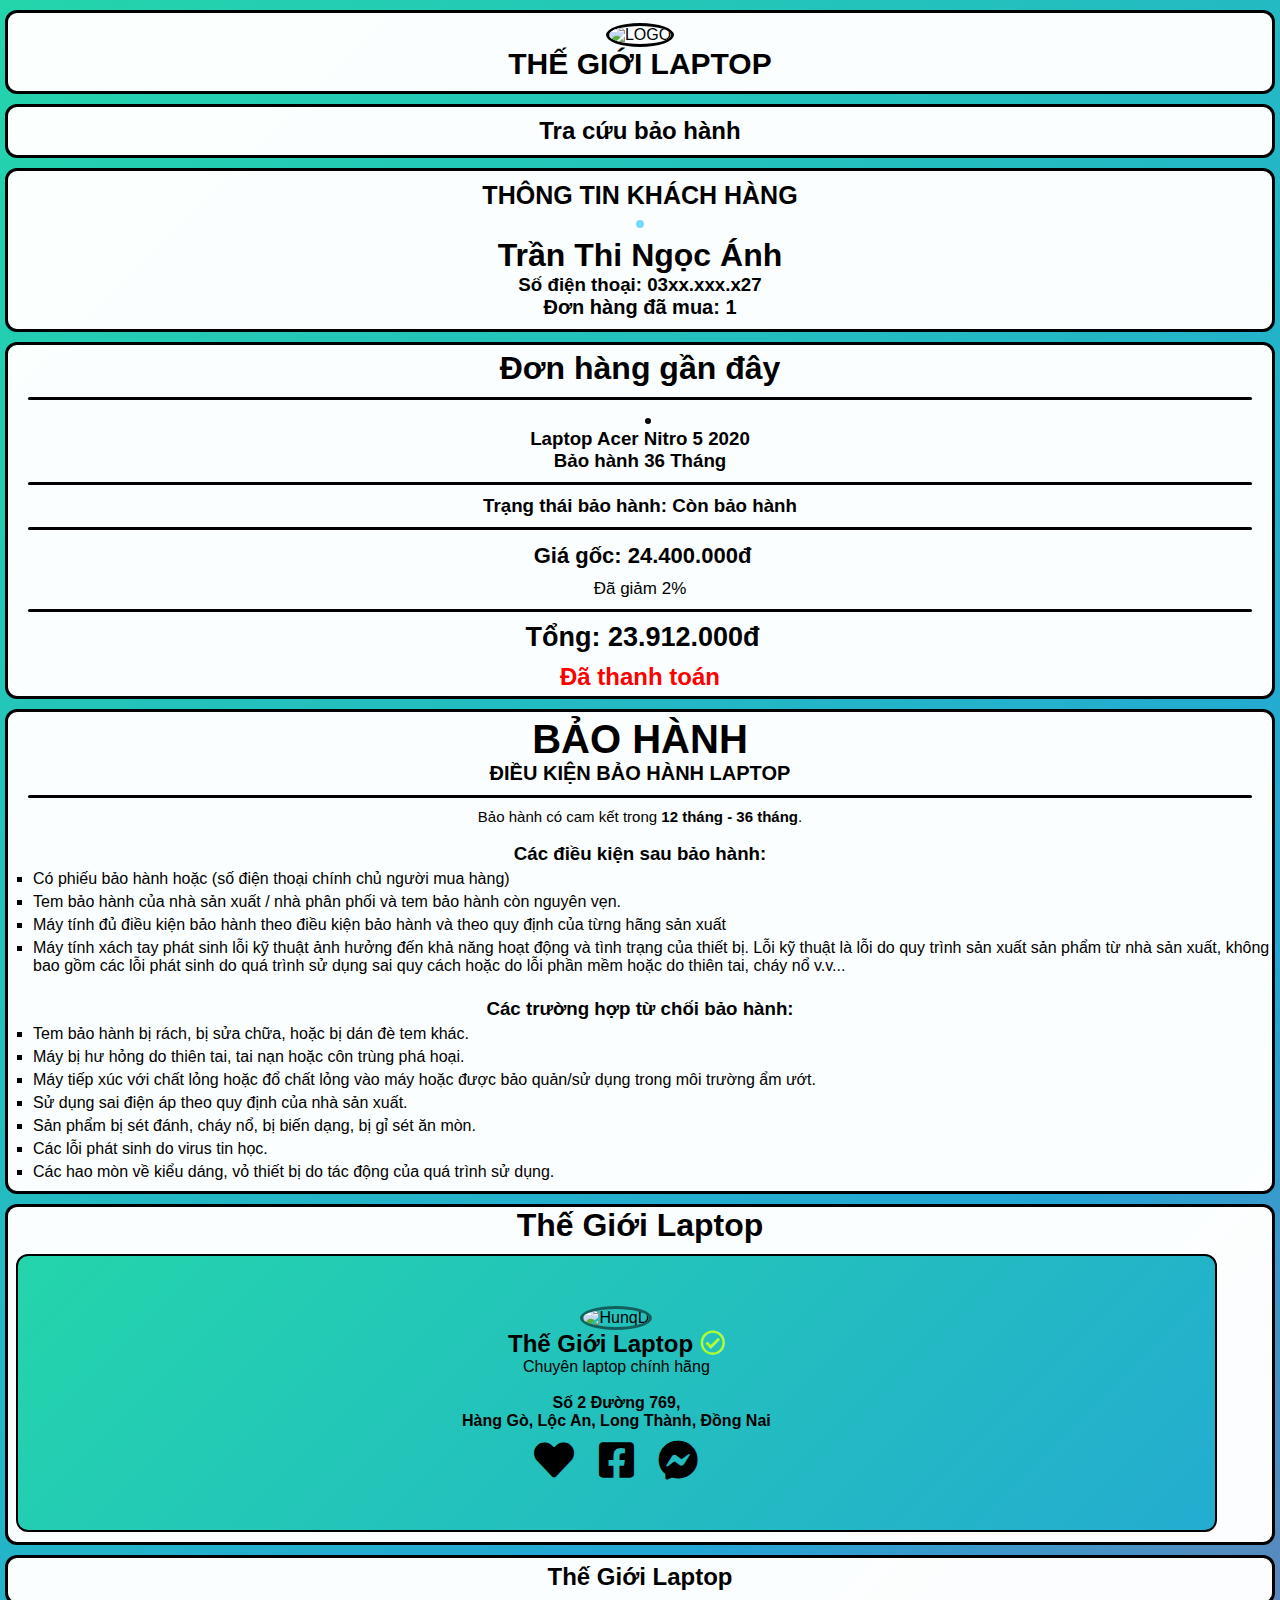
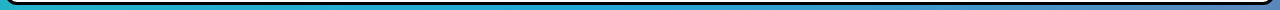
==== index.html @ bf276479 "Create index.html" ====
<!DOCTYPE html>
<html>
<!-- Shift + Alt + F  để sắp xếp lại code ( format code )-->

<head>
  <!-- Tiêu đề trang -->
  <title>Thế giới Laptop</title>

  <!-- Bộ giải mã và phân loại thiết bị -->
  <meta charset="UTF-8">
  <meta name="viewport" content="width=device-width, initial-scale=1, viewport-fit=cover">

  <!-- Biểu tượng cho web -->
  <link rel="icon" href="https://thumbs.dreamstime.com/b/laptop-icon-laptop-icon-white-background-133509399.jpg">

  <!-- Biểu tượng iPhone -->
  <link rel="apple-touch-icon" href="https://thumbs.dreamstime.com/b/laptop-icon-laptop-icon-white-background-133509399.jpg" sizes="150x150">

  <!-- FontAweSome fas fa icon -->
  <link rel="stylesheet" href="https://use.fontawesome.com/releases/v5.3.1/css/all.css">
</head>
<!-- Thân HTML -->

<style>
    :root {
    --background2: #ffffffee; 
    --background: #fffffffb; 
    --textcolor: black;
    --bordercolor: #000;
    --bordercoloravt: rgba(0, 0, 0, 0.507);
    --bordercoloravt2: rgba(0, 183, 255, 0.521);
    --NotificationTEXT: black;
    --Notification: white;
    --AnimationDarkMode:iconAnimation2 0.2s;
    --transform:rotate(0deg);
    --colorBG:linear-gradient(-45deg, #ee7752, #e73c7e, #23a6d5, #23d5ab);
  }
  .darkmode {
    --background: #242424; 
    --background2: #000; 
    --textcolor: white;
    --bordercolor: #fff;
    --bordercoloravt:rgba(172, 255, 47, 0.384);
    --bordercoloravt2: rgb(71, 224, 140);
    --Notification: transparent;
    --NotificationTEXT: white;
    --AnimationDarkMode:iconAnimation1 0.2s ;
    --transform:rotate(0deg);
    --colorBG:linear-gradient(70deg, #283E51, #0A2342 ,#000,#000,#000, #610a3f ,#1c2bb3, #0e3129);
  }
  
  
  * {
      margin: 0;
      padding: 0;
      box-sizing: border-box;
  }
  
  body {
    background-color: var(--background);
    color: var(--textcolor);
    font-family: -apple-system, BlinkMacSystemFont, 'Segoe UI', Roboto, Oxygen, Ubuntu, Cantarell, 'Open Sans', 'Helvetica Neue', sans-serif;
    background: var(--colorBG);
    background-size: 400%;
    animation: gradient 5s ease infinite;
  }
  
  .logo {
    align-items: center;
    text-align: center;
    background-color: var(--background);
    margin: 10px 5px ;
    padding: 10px 0;
    border-radius: 12px;
    border: 3px solid var(--bordercolor) ;
  }
  .logo img {
    height: 80px;
    width: 80px;
    border-radius: 50%;
    border: 3px solid var(--bordercolor);
  }
  .logo h1 {
    text-transform: uppercase;
    font-size: 30px;
  }
  
  .logo2 {
    display: none;
    background-color: var(--background2);
    border-radius: 12px;
    border: 3px solid var(--bordercolor) ;
    position: fixed;
    width: 100%;
    top: 0;
    animation: Logo 0.8s;
    text-align: center;
  }
  .logo2 h2 {
    padding: 10px 0;
  }

  
  
  .search {
    background-color: var(--background);
    align-items: center;
    text-align: center;
    margin: 10px 5px ;
    padding: 5px 0;
    border-radius: 12px;
    border: 3px solid var(--bordercolor) ;
  }
  .search #timkiem {
    color: var(--textcolor);
    background-color: var(--background);
    width: 80%;
    padding: 10px;
    font-size: 17px;
    border: 3px solid var(--bordercolor);
    border-radius: 10px;
  }
  #timkiem::placeholder {
    color: var(--textcolor);
  }
  .search button {
    width: 15%;
    padding: 10px;
    background: var(--background);
    color: var(--textcolor);
    font-size: 17px;
    cursor: pointer;
    border: 3px solid var(--bordercolor);
    border-radius: 10px;
  }
  
  .banner {
    background-color: var(--background);
    align-items: center;
    text-align: center;
    margin: 10px 5px ;
    padding: 5px 0;
    border-radius: 12px;
    border: 3px solid var(--bordercolor) ;
  }
  .banner img {
    height: 420px;
    width: 98%;
    border-radius: 15px;
    border: 2px solid var(--bordercolor) ;
    margin: 5px 0;
  }
  .banner h1 {
    text-transform: uppercase;
    font-size: 40px;
}
  .banner h2 {
      text-transform: uppercase;
      font-size: 20px;
  }
  ul {
      text-align: left;
      margin: 0px 0 0px 25px;
  }
  li {
      margin: 5px 0;
  }
  .banner p {
    font-size: 15px;
  }
  .store {
    background-color: var(--background);
    margin: 10px 5px;
    align-items: center;
    text-align: center;
    border-radius: 12px;
    border: 3px solid var(--bordercolor) ;
  }
  .store:after {
    content: "";
    display: table;
    clear: both;
  }
  .store h1 {
    margin: 10px;
  }
  .info {
    padding: 10px 0;
    background-color: var(--background);
    margin: 10px 5px;
    align-items: center;
    text-align: center;
    border-radius: 12px;
    border: 3px solid var(--bordercolor) ;
  }
  .info img {
    margin: 10px 0 5px 0;
    height: 100px;
    border-radius: 50%;
    border: 4px solid var(--bordercoloravt2);
  }
  .info p {
      font-size: 20px;
      font-weight: bold;
  }
  
  .column {
    float: left;
    margin: 0 2.5%;
    width: 45%;
    margin-bottom: 16px;
  }
  
  
  .card {
    box-shadow: 0 4px 8px 0 rgba(0, 0, 0, 0.2);
    align-items: center;
    text-align: center;
    border-radius: 10px;
    padding: 5px 0;
    border: 2px solid var(--bordercolor);
  }
  .card img {
    border-radius: 10px;
    width: 120px;
    height: 120px;
  }
  .vjp {
    font-size: 18px;
  }
  
  .noidung {
    text-align: center;
    padding-bottom: 15px;
  }
  
  .noidung::after, .row::after {
    content: "";
    clear: both;
    display: table;
  }
  
  .title {
    color: red;
  }
  
  .bnt1 {
    font-size: 15px;
    font-weight: bold;
    margin-top: 5px;
    border: none;
    border-radius: 5px;
    padding: 8px;
    color: var(--textcolor);
    background-color: var(--background);
    text-align: center;
    width: 80%;
    border: 2px solid var(--bordercolor);
    box-shadow: 0 5px var(--bordercolor);
  }
  
  .bnt1:active {
    background-color: var(--textcolor);
    color: var(--background);
    box-shadow: 0 2px var(--bordercolor);
    transform: translateY(5px);
  }
  
  .menu {
    position: fixed;
    bottom: 5px;
    right: 5px;
    height: 50px;
    width: 50px;
    background-color: var(--background);
    text-align: center;
    border-radius: 15px;
    border: 3px solid var(--bordercolor);
    animation: Menu 0.5s;
  }
  #icon {
    font-size: 25px;
    color: var(--textcolor);
    padding: 10px;
  }
  #iconMess{
    font-size: 25px;
    color: var(--textcolor);
    padding: 10px;
  }
  #iconleft {
    width: 15%;
    font-size: 25px;
    padding: 10px;
    float: left; 
    background-color: Notification;
    color: var(--textcolor);
    margin: 0;
    border-radius: 10px 0 0 10px;
  }
  #iconright {
    width: 15%;
    font-size: 25px;
    color: black;
    padding: 10px;
    float: right; 
    background-color: transparent;
    color: var(--textcolor);
    margin: 0;
    border-radius: 0 10px 10px 0;
  }
  
  .mess {
    position: fixed;
    bottom: 60px;
    right: 5px;
    height: 50px;
    width: 50px;
    background-color: var(--background);
    text-align: center;
    border-radius: 15px;
    border: 3px solid var(--bordercolor);
    animation: Mess 0.2s ;
  }
  .wallet {
    position: fixed;
    bottom: 115px;
    right: 60px;
    height: 50px;
    width: 50px;
    background-color: var(--background);
    text-align: center;
    border-radius: 15px;
    border: 3px solid var(--bordercolor);
    animation: Wallet 0.2s ;
  }
  .money {
    margin: 20px 0;
    text-align: right;
    font-size: 18px;
    font-weight: bold;
  }
  .menuON1 {
    position: fixed;
    bottom: 60px;
    right: 5px;
    height: 50px;
    width: 50px;
    background-color: var(--background);
    text-align: center;
    border-radius: 15px;
    border: 3px solid var(--bordercolor);
    animation-name: iconMENUa;
    animation-duration: 0.5s;
  }
  
  .menuON2 {
    position: fixed;
    bottom: 5px;
    right: 60px;
    height: 50px;
    width: 83%;
    background-color: var(--background);
    text-align: center;
    border-radius: 15px;
    border: 3px solid var(--bordercolor);
    animation-name: iconMENU2a;
    animation-duration: 0.5s;
  }
  .menuON3 {
    position: fixed;
    bottom: 60px;
    right: 60px;
    height: 50px;
    width: 50px;
    background-color: var(--background);
    text-align: center;
    border-radius: 15px;
    border: 3px solid var(--bordercolor);
    animation-name: iconDark;
    animation-duration: 0.5s;
  }
  .menuON4 {
    position: fixed;
    bottom: 5px;
    right: 60px;
    height: 50px;
    width: 50px;
    background-color: var(--background);
    text-align: center;
    border-radius: 15px;
    border: 3px solid var(--bordercolor);
  -webkit-animation: iconNoi 0.2;
    animation: iconNoi 0.2s;
  }
  
  marquee {
    font-size: 20px;
    padding: 5px 0;
    width: 70%;
    height: 44px;
    background-color: var(--Notification);
    color: var(--NotificationTEXT);
  }
  
  footer {
    background-color: var(--background);
    color: var(--textcolor);
    margin: 5px;
    text-align: center;
    align-items: center;
    height: 50px;
    border-radius: 12px;
    border: 3px solid var(--bordercolor) ;
    padding: 5px ;
  }
  hr {
    margin: 10px 20px;
    height: 3px;
    border: none;
    border-radius: 2px;
    background: var(--bordercolor);
      background-size: 400%;
      animation: gradient 5s ease infinite;
  }
  
  
  .blog {
    background-color: var(--background);
    align-items: center;
    text-align: center;
    margin: 10px 5px ;
    padding: 5px 0;
    border-radius: 12px;
    border: 3px solid var(--bordercolor) ;
  }
  .blog .left {
    margin: 5px 15px;
    text-align: left;
  }
  .blog p {
    margin:10px ;
  }
  .blog img {
    height: 100px;
    margin: 0px 0px 0 15px;
    border: 3px solid var(--bordercolor);
    border-radius: 3px;
  }
  .team {
    background-color: var(--background);
    align-items: center;
    text-align: center;
    margin: 10px 5px ;
    border-radius: 12px;
    border: 3px solid var(--bordercolor) ;
  }
  .profile {
    width: 95%;
    margin: 10px 8px;
    padding: 50px 0px;
    background: var(--colorBG);
      background-size: 400%;
      animation: gradient 10s ease infinite;
    border-radius: 12px;
    border: 2px solid var(--bordercolor);
  }
  .profile img {
    border-radius: 50%;
    border: 3px solid var(--bordercoloravt);
    width: 100px;
    height: 100px;
    border-radius: 50%;
  }
  .profile i {
    font-size: 25px;
    color: var(--textcolor);
  }
  #iconsocial {
    margin: 10px 10px 0 10px;
    font-size: 40px;
  }
  #iconsocial2 {
    margin: 10px 10px 0 10px;
    font-size: 40px;
  }
  .like {
    background-color: transparent;
    border: none;
  }
  
  
  .verified {
    position: relative;
    display: inline-block;
  
  }
  .verified i {
    color: greenyellow;
    text-transform: uppercase;
  }
  
  .verified .verifiedicon {
    left: 30px;
    visibility: hidden;
    width: 150px;
    background-color: rgba(0, 0, 0, 0.849);
    color: #fff;
    text-align: center;
    border-radius: 6px;
    padding: 5px 0 ;
    font-size: 15px;
  
    /* Position the tooltip */
    position: absolute;
    z-index: 1;
    border: 2px solid var(--bordercolor);
  }
  
  .verified:hover .verifiedicon {
    visibility: visible;
  }
  
  @keyframes iconAnimation1 {
    0% {transform: rotate(0deg);}
    100% {transform: rotate(360deg);}
  }
  
  @keyframes iconAnimation2 {
    0% {transform: rotate(180deg);}
    100% {transform: rotate(360deg);}
  }
  
  @media screen and (max-width: 650px) {
    .banner img {
      height: 140px;
      width: 340px;}
  
    .verified .verifiedicon {
        top: -30px;
        left: 30px;
      height: 35px;
    width: 110px;}
  }
  
  
  #iconDarkMode {
    font-size: 25px;
    color: var(--textcolor);
    padding: 10px;
    animation: var(--AnimationDarkMode);
    transform:var(--transform);
  }
  
  
  
  .dichvu {
    padding: 10px 0;
    background-color: var(--background);
    margin: 10px 5px;
    align-items: center;
    text-align: center;
    border-radius: 12px;
    border: 3px solid var(--bordercolor) ;
  }
  .dichvu h2 {
    margin: 10px 0;
  }
  .dichvu button {
    background-color: var(--background); 
    border: none;
    color: var(--textcolor);
    padding: 10px 5px;
    margin: 0 2px;
    text-align: center;
    font-size: 18px;
    font-weight: bold;
    border-radius: 5px;
    border: 2px solid var(--bordercolor);
  }
  
  /* @keyframes rainbow { 
    0%{background-position:left}
    50%{background-position:right}
    100%{background-position:left}
  } */
  
  .modal {
    display: none; /* Hidden by default */
    position: fixed; /* Stay in place */
    z-index: 1; /* Sit on top */
    padding-top: 100px; /* Location of the box */
    left: 0;
    top: 0;
    width: 100%; /* Full width */
    height: 100%; /* Full height */
    overflow: auto; /* Enable scroll if needed */
    background-color: rgb(0,0,0); /* Fallback color */
    background-color: rgba(0,0,0,0.4); /* Black w/ opacity */
  }
  
  /* Modal Content */
  .modal-content {
    background-color: var(--background);
    margin: auto;
    padding: 20px;
    border: 3px solid var(--bordercolor);
    width: 80%;
    border-radius: 10px;
  }
  
  /* The Close Button */
  .close {
    color: var(--bordercolor);
    float: right;
    font-size: 28px;
    font-weight: bold;
  }
  
  .close:hover,
  .close:focus {
    color: #000;
    text-decoration: none;
    cursor: pointer;
  }

  @keyframes gradient {
	0% {
		background-position: 0% 50%;
	}
	50% {
		background-position: 100% 50%;
	}
	100% {
		background-position: 0% 50%;
	}
}
</style>

<body>
  <div class="logo">
    <img src="https://thumbs.dreamstime.com/b/laptop-icon-laptop-icon-white-background-133509399.jpg" alt="LOGO">
    <h1>Thế giới laptop</h1>
  </div>

  <div class="logo">
    <h2>Tra cứu bảo hành</h2>
  </div>

  <div class="info">
    <h1 style="text-transform: uppercase; font-size:25px;">Thông tin khách hàng</h1>
    <img src="https://png.pngtree.com/png-vector/20190225/ourlarge/pngtree-vector-avatar-icon-png-image_702436.jpg" alt="" srcset="">
      <h1>Trần Thi Ngọc Ánh</h1>
      <h3>Số điện thoại: 03xx.xxx.x27</h3>
      <p>Đơn hàng đã mua: 1</p>
  </div>
    
  <div class="blog">
    <h1>Đơn hàng gần đây</h1>
    <hr>
    <img id="myBtn" src="https://static.chotot.com/storage/chotot-kinhnghiem/c2c/2020/12/Acer-Nitro-5-1.jpg" alt="" srcset="">
    <h3>Laptop Acer Nitro 5 2020 <br> Bảo hành 36 Tháng</h3>
    <div id="myModal" class="modal">

        <!-- Modal content -->
        <div class="modal-content">
          <span class="close">&times;</span>
          <img src="https://static.chotot.com/storage/chotot-kinhnghiem/c2c/2020/12/Acer-Nitro-5-1.jpg" alt="" srcset="">
            <hr>
            <h3>Acer Nitro 5 2020 core i7 10750H/ 16GB FHD 114 hz</h3>
            <br>
            <p>
                CPU: i7 10750H 2.30 GHz
                <br>
                <br>
                RAM: 16GB 3200 MHz
                <br>
                <br>
                Ổ CỨNG: 512GB SSD
                <br>
                <br>
                MÀN HÌNH: 15.6"Full HD (1920 x 1080) 144Hz
                <br>
                <br>
                HỆ ĐIỀU HÀNH: Windows 10
                <br>
                <br>
                THỜI ĐIỂM RA MẮT: 2020
            </p>
            <h3>Trạng thái: Còn bảo hành</h3>
        </div>
      
    </div>
    <hr>
    <h3>Trạng thái bảo hành: Còn bảo hành </h3>
    <hr>
    <p style="font-size: 25px; margin: 5px 0 5px 5px;"><b style="font-size: 22px;">Giá gốc: 24.400.000đ</b></p>
    <p style="font-size: 17px;">Đã giảm 2% </p>
    <hr>
    <p style="font-size: 15px; margin: 5px 0 10px 5px;"><b style="font-size: 27px;">Tổng: 23.912.000đ</b></p>
    <h2 style="color: red;">Đã thanh toán</h2>
  </div>

  <div class="banner">
   <h1>Bảo hành</h1>
   <h2>Điều kiện bảo hành Laptop</h2>
   <hr>
   <p>Bảo hành có cam kết trong <b>12 tháng - 36 tháng</b>.</p>
   <br>
   <h3>Các điều kiện sau bảo hành:</h3>
<ul style="list-style-type: square;">
    <li>Có phiếu bảo hành hoặc (số điện thoại chính chủ người mua hàng)</li>
    <li> Tem bảo hành của nhà sản xuất / nhà phân phối và tem bảo hành còn nguyên vẹn.</li>
    <li>Máy tính đủ điều kiện bảo hành theo điều kiện bảo hành và theo quy định của từng hãng sản xuất</li>
    <li>Máy tính xách tay phát sinh lỗi kỹ thuật ảnh hưởng đến khả năng hoạt động và tình trạng của thiết bị. Lỗi kỹ thuật là lỗi do quy trình sản xuất sản phẩm từ nhà sản xuất, không bao gồm các lỗi phát sinh do quá trình sử dụng sai quy cách hoặc do lỗi phần mềm hoặc do thiên tai, cháy nổ v.v...</li>
</ul>
<br>
<h3>Các trường hợp từ chối bảo hành:</h3>
<ul style="list-style-type: square;">
    <li>Tem bảo hành bị rách, bị sửa chữa, hoặc bị dán đè tem khác.</li>
    <li>Máy bị hư hỏng do thiên tai, tai nạn hoặc côn trùng phá hoại.</li>
    <li>Máy tiếp xúc với chất lỏng hoặc đổ chất lỏng vào máy hoặc được bảo quản/sử dụng trong môi trường ẩm ướt.</li>
    <li>Sử dụng sai điện áp theo quy định của nhà sản xuất.</li>
    <li>Sản phẩm bị sét đánh, cháy nổ, bị biến dạng, bị gỉ sét ăn mòn.</li>
    <li>Các lỗi phát sinh do virus tin học.</li>
    <li>Các hao mòn về kiểu dáng, vỏ thiết bị  do tác động của quá trình sử dụng.</li>
</ul>
    
  </div>

  <div class="logo2" id="logo">
    <h2>THẾ GIỚI LAPTOP</h2>
  </div>
  

  <div class="team">
    <h1>Thế Giới Laptop</h1>
    <div class="profile">
      <img src="https://thumbs.dreamstime.com/b/laptop-icon-laptop-icon-white-background-133509399.jpg" alt="HunqD">
      <h2>Thế Giới Laptop
        <div class="verified"><i class="far fa-check-circle"></i>
     
        </div>
      </h2>
      <p>Chuyên laptop chính hãng</p>
      <br>
      <p style="font-weight: bold;">Số 2 Đường 769,<br> Hàng Gò, Lộc An, Long Thành, Đồng Nai</p>
      <button class="like" onclick="like(this)"><i id="iconsocial2" class="fas fa-heart"></i></button>
      <a href="http://facebook.com/"><i id="iconsocial" class="fab fa-facebook-square"></i></a>
      <a href="http://m.me/"><i id="iconsocial" class="fab fa-facebook-messenger"></i></a>
      
    </div>
  </div>

  <div class="abc" id="abc" style="display: none;">
    <div class="mess" id="mess">
      <i id="iconMess" class="fab fa-facebook-messenger"></i>
    </div>
    <div class="menu" id="menu">
      <i id="icon" class="fas fa-plus" onclick="onMENU(this)" style="transform: rotate(0);"></i>
    </div>
    <div id="MenuON" style="display: none;">
      <div class="menuON3">
        <a id="dark-mode-toggle"><i id="iconDarkMode" class="fas fa-sun"></i></a>
      </div>
      <div class="menuON1">
        <a href="#"><i id="icon" class="fas fa-chevron-up"></i></a>
      </div>
      <div class="menuON4" id="Menu4">
        <i id="icon" class="fas fa-bell" onclick="MenuON()"></i>
      </div>
      <div class="menuON2" id="Menu2" style="display: none;">
        <i id="iconleft" class="fas fa-bell"></i>
        <i id="iconright" class="fas fa-chevron-right" onclick="MenuON()"></i>
        <marquee behavior="" direction="">Chưa có ưu đãi nào</marquee>
      </div>
    </div>
  </div>
</body>
<footer>
  <h2>Thế Giới Laptop</h2>
</footer>
<script>
    window.onscroll = function() {scrollFunction()};

function scrollFunction() {
  if (document.body.scrollTop > 200 || document.documentElement.scrollTop > 200) {
    document.getElementById("abc").style.display = "block";
    document.getElementById("logo").style.display = "block";
  } else {
    document.getElementById("abc").style.display = "none";
    document.getElementById("logo").style.display = "none";
  }
}
function Menu() {
    var x = document.getElementById("MenuON");
    if (x.style.display === "none") {
      x.style.display = "block";
    } else {
      x.style.display = "none";
    }
  }

  function iconMenu(x) {
    var x = document.getElementById("icon");
    if (x.style.transform === "rotate(0deg)") {
      x.style.transform = "rotate(45deg)";
    } else {
      x.style.transform = "rotate(0deg)";
    }
  }

  function iconMess(x) {
    var x = document.getElementById("mess");
    if (x.style.bottom === "115px") {
      x.style.bottom = "60px";
    } else {
      x.style.bottom = "115px";
    }
  }
function onMENU(x) {
    iconMess(x)
    Menu();
    iconMenu(x);
}

function Menu2() {
  var x = document.getElementById("Menu2");
  if (x.style.display === "none") {
    x.style.display = "block";
  } else {
    x.style.display = "none";
  }
}
function Menu3() {
  var x = document.getElementById("Menu4");
  if (x.style.display === "none") {
    x.style.display = "block";
  } else {
    x.style.display = "none";
  }
}

function MenuON() {
  Menu2();
  Menu3();
}


// Dark Mode 
// check for saved 'darkMode' in localStorage
let darkMode = localStorage.getItem('darkMode'); 

const darkModeToggle = document.querySelector('#dark-mode-toggle');

const enableDarkMode = () => {
  // 1. Add the class to the body
  document.body.classList.add('darkmode');
  // 2. Update darkMode in localStorage
  localStorage.setItem('darkMode', 'enabled');
  document.getElementById("iconDarkMode").className = "fas fa-sun";
}

const disableDarkMode = () => {
  // 1. Remove the class from the body
  document.body.classList.remove('darkmode');
  // 2. Update darkMode in localStorage 
  localStorage.setItem('darkMode', null);
  document.getElementById("iconDarkMode").className = "fas fa-moon";
}
 
// If the user already visited and enabled darkMode
// start things off with it on
if (darkMode === 'enabled') {
  enableDarkMode();
}

// When someone clicks the button
darkModeToggle.addEventListener('click', () => {
  // get their darkMode setting
  darkMode = localStorage.getItem('darkMode'); 
  
  // if it not current enabled, enable it
  if (darkMode !== 'enabled') {
    enableDarkMode();
  // if it has been enabled, turn it off  
  } else {  
    disableDarkMode(); 
  }
});


var state = true;

function like(element){
    if(state){
        var  currentElement = element.querySelector('.fa-heart');
        currentElement.style.color = "red";
        localStorage.setItem("storedColor", "red");

    }else{
        var  currentElement = element.querySelector('.fa-heart');
        currentElement.style.color = "white";
        localStorage.setItem("storedColor", "white");
    }
    state = !state;
}

function ShowMoney() {
  var x = document.getElementById("money");
  if (x.style.display === "none") {
    x.style.display = "block";
    document.getElementById("iconSC").className = "far fa-money-bill-alt";
  } else {
    x.style.display = "none";
    document.getElementById("iconSC").className = "fas fa-shopping-bag";
  }

}


</script>
<script>
    // Get the modal
var modal = document.getElementById("myModal");

// Get the button that opens the modal
var btn = document.getElementById("myBtn");

// Get the <span> element that closes the modal
var span = document.getElementsByClassName("close")[0];

// When the user clicks the button, open the modal 
btn.onclick = function() {
  modal.style.display = "block";
}

// When the user clicks on <span> (x), close the modal
span.onclick = function() {
  modal.style.display = "none";
}

// When the user clicks anywhere outside of the modal, close it
window.onclick = function(event) {
  if (event.target == modal) {
    modal.style.display = "none";
  }
}
</script>

</html>
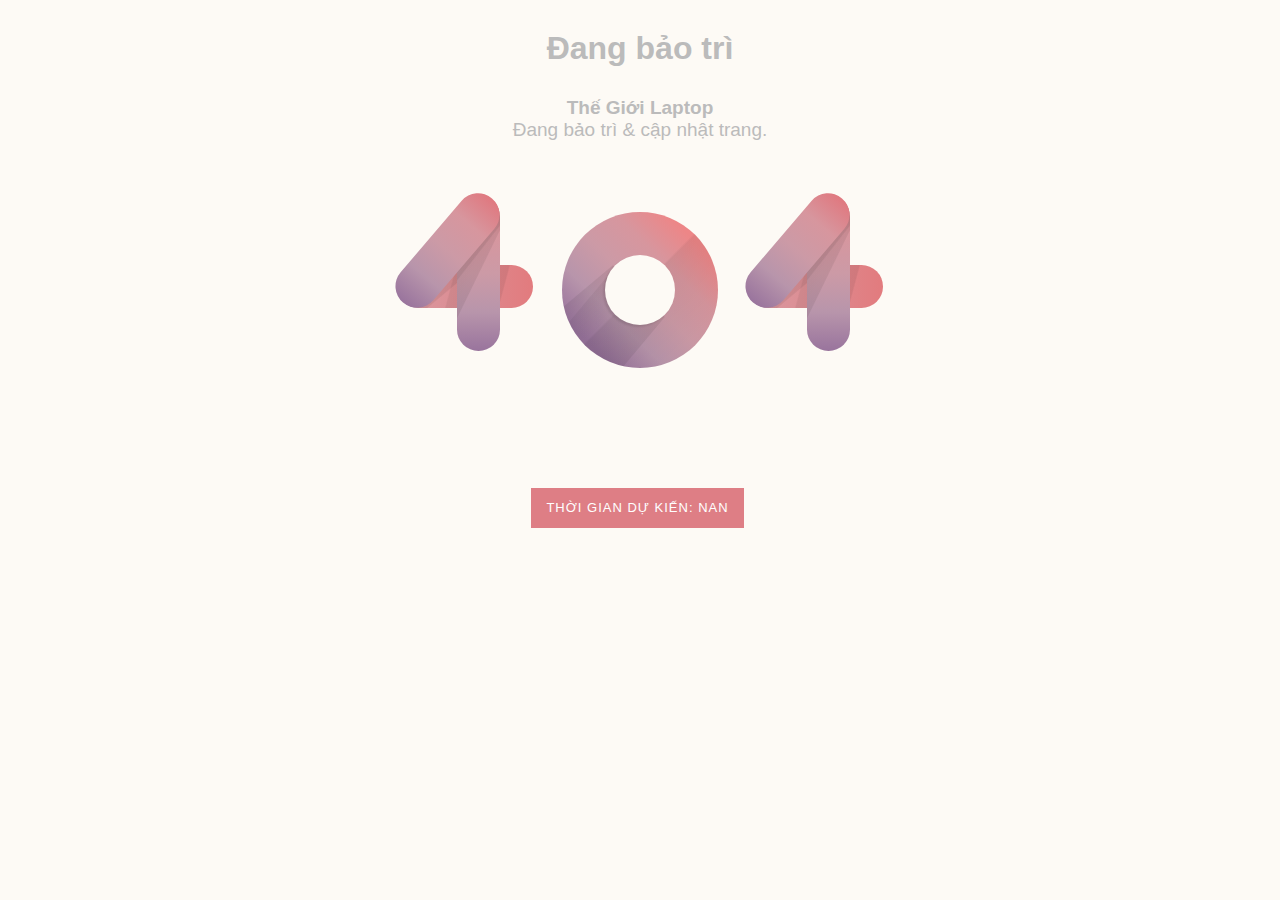
==== commit 893a2d89: "Create index.html" ====
--- a/index.html
+++ b/index.html
@@ -4,7 +4,7 @@
 
 <head>
   <!-- Tiêu đề trang -->
-  <title>Thế giới Laptop</title>
+  <title>Thế Giới Laptop</title>
 
   <!-- Bộ giải mã và phân loại thiết bị -->
   <meta charset="UTF-8">
@@ -19,933 +19,164 @@
   <!-- FontAweSome fas fa icon -->
   <link rel="stylesheet" href="https://use.fontawesome.com/releases/v5.3.1/css/all.css">
 </head>
-<!-- Thân HTML -->
-
 <style>
-    :root {
-    --background2: #ffffffee; 
-    --background: #fffffffb; 
-    --textcolor: black;
-    --bordercolor: #000;
-    --bordercoloravt: rgba(0, 0, 0, 0.507);
-    --bordercoloravt2: rgba(0, 183, 255, 0.521);
-    --NotificationTEXT: black;
-    --Notification: white;
-    --AnimationDarkMode:iconAnimation2 0.2s;
-    --transform:rotate(0deg);
-    --colorBG:linear-gradient(-45deg, #ee7752, #e73c7e, #23a6d5, #23d5ab);
-  }
-  .darkmode {
-    --background: #242424; 
-    --background2: #000; 
-    --textcolor: white;
-    --bordercolor: #fff;
-    --bordercoloravt:rgba(172, 255, 47, 0.384);
-    --bordercoloravt2: rgb(71, 224, 140);
-    --Notification: transparent;
-    --NotificationTEXT: white;
-    --AnimationDarkMode:iconAnimation1 0.2s ;
-    --transform:rotate(0deg);
-    --colorBG:linear-gradient(70deg, #283E51, #0A2342 ,#000,#000,#000, #610a3f ,#1c2bb3, #0e3129);
-  }
-  
-  
-  * {
-      margin: 0;
-      padding: 0;
-      box-sizing: border-box;
-  }
-  
-  body {
-    background-color: var(--background);
-    color: var(--textcolor);
-    font-family: -apple-system, BlinkMacSystemFont, 'Segoe UI', Roboto, Oxygen, Ubuntu, Cantarell, 'Open Sans', 'Helvetica Neue', sans-serif;
-    background: var(--colorBG);
-    background-size: 400%;
-    animation: gradient 5s ease infinite;
-  }
-  
-  .logo {
-    align-items: center;
-    text-align: center;
-    background-color: var(--background);
-    margin: 10px 5px ;
-    padding: 10px 0;
-    border-radius: 12px;
-    border: 3px solid var(--bordercolor) ;
-  }
-  .logo img {
-    height: 80px;
-    width: 80px;
-    border-radius: 50%;
-    border: 3px solid var(--bordercolor);
-  }
-  .logo h1 {
-    text-transform: uppercase;
-    font-size: 30px;
-  }
-  
-  .logo2 {
-    display: none;
-    background-color: var(--background2);
-    border-radius: 12px;
-    border: 3px solid var(--bordercolor) ;
-    position: fixed;
-    width: 100%;
-    top: 0;
-    animation: Logo 0.8s;
-    text-align: center;
-  }
-  .logo2 h2 {
-    padding: 10px 0;
-  }
-
-  
-  
-  .search {
-    background-color: var(--background);
-    align-items: center;
-    text-align: center;
-    margin: 10px 5px ;
-    padding: 5px 0;
-    border-radius: 12px;
-    border: 3px solid var(--bordercolor) ;
-  }
-  .search #timkiem {
-    color: var(--textcolor);
-    background-color: var(--background);
-    width: 80%;
-    padding: 10px;
-    font-size: 17px;
-    border: 3px solid var(--bordercolor);
-    border-radius: 10px;
-  }
-  #timkiem::placeholder {
-    color: var(--textcolor);
-  }
-  .search button {
-    width: 15%;
-    padding: 10px;
-    background: var(--background);
-    color: var(--textcolor);
-    font-size: 17px;
-    cursor: pointer;
-    border: 3px solid var(--bordercolor);
-    border-radius: 10px;
-  }
-  
-  .banner {
-    background-color: var(--background);
-    align-items: center;
-    text-align: center;
-    margin: 10px 5px ;
-    padding: 5px 0;
-    border-radius: 12px;
-    border: 3px solid var(--bordercolor) ;
-  }
-  .banner img {
-    height: 420px;
-    width: 98%;
-    border-radius: 15px;
-    border: 2px solid var(--bordercolor) ;
-    margin: 5px 0;
-  }
-  .banner h1 {
-    text-transform: uppercase;
-    font-size: 40px;
+.error-container {
+  text-align: center;
+  font-size: 106px;
+  font-family: 'Catamaran', sans-serif;
+  font-weight: 800;
+  margin: 70px 15px;
 }
-  .banner h2 {
-      text-transform: uppercase;
-      font-size: 20px;
-  }
-  ul {
-      text-align: left;
-      margin: 0px 0 0px 25px;
-  }
-  li {
-      margin: 5px 0;
-  }
-  .banner p {
-    font-size: 15px;
-  }
-  .store {
-    background-color: var(--background);
-    margin: 10px 5px;
-    align-items: center;
-    text-align: center;
-    border-radius: 12px;
-    border: 3px solid var(--bordercolor) ;
-  }
-  .store:after {
-    content: "";
-    display: table;
-    clear: both;
-  }
-  .store h1 {
-    margin: 10px;
-  }
-  .info {
-    padding: 10px 0;
-    background-color: var(--background);
-    margin: 10px 5px;
-    align-items: center;
-    text-align: center;
-    border-radius: 12px;
-    border: 3px solid var(--bordercolor) ;
-  }
-  .info img {
-    margin: 10px 0 5px 0;
-    height: 100px;
-    border-radius: 50%;
-    border: 4px solid var(--bordercoloravt2);
-  }
-  .info p {
-      font-size: 20px;
-      font-weight: bold;
-  }
-  
-  .column {
-    float: left;
-    margin: 0 2.5%;
-    width: 45%;
-    margin-bottom: 16px;
-  }
-  
-  
-  .card {
-    box-shadow: 0 4px 8px 0 rgba(0, 0, 0, 0.2);
-    align-items: center;
-    text-align: center;
-    border-radius: 10px;
-    padding: 5px 0;
-    border: 2px solid var(--bordercolor);
-  }
-  .card img {
-    border-radius: 10px;
-    width: 120px;
-    height: 120px;
-  }
-  .vjp {
-    font-size: 18px;
-  }
-  
-  .noidung {
-    text-align: center;
-    padding-bottom: 15px;
-  }
-  
-  .noidung::after, .row::after {
-    content: "";
-    clear: both;
-    display: table;
-  }
-  
-  .title {
-    color: red;
-  }
-  
-  .bnt1 {
-    font-size: 15px;
-    font-weight: bold;
-    margin-top: 5px;
-    border: none;
-    border-radius: 5px;
-    padding: 8px;
-    color: var(--textcolor);
-    background-color: var(--background);
-    text-align: center;
-    width: 80%;
-    border: 2px solid var(--bordercolor);
-    box-shadow: 0 5px var(--bordercolor);
-  }
-  
-  .bnt1:active {
-    background-color: var(--textcolor);
-    color: var(--background);
-    box-shadow: 0 2px var(--bordercolor);
-    transform: translateY(5px);
-  }
-  
-  .menu {
-    position: fixed;
-    bottom: 5px;
-    right: 5px;
-    height: 50px;
-    width: 50px;
-    background-color: var(--background);
-    text-align: center;
-    border-radius: 15px;
-    border: 3px solid var(--bordercolor);
-    animation: Menu 0.5s;
-  }
-  #icon {
-    font-size: 25px;
-    color: var(--textcolor);
-    padding: 10px;
-  }
-  #iconMess{
-    font-size: 25px;
-    color: var(--textcolor);
-    padding: 10px;
-  }
-  #iconleft {
-    width: 15%;
-    font-size: 25px;
-    padding: 10px;
-    float: left; 
-    background-color: Notification;
-    color: var(--textcolor);
-    margin: 0;
-    border-radius: 10px 0 0 10px;
-  }
-  #iconright {
-    width: 15%;
-    font-size: 25px;
-    color: black;
-    padding: 10px;
-    float: right; 
-    background-color: transparent;
-    color: var(--textcolor);
-    margin: 0;
-    border-radius: 0 10px 10px 0;
-  }
-  
-  .mess {
-    position: fixed;
-    bottom: 60px;
-    right: 5px;
-    height: 50px;
-    width: 50px;
-    background-color: var(--background);
-    text-align: center;
-    border-radius: 15px;
-    border: 3px solid var(--bordercolor);
-    animation: Mess 0.2s ;
-  }
-  .wallet {
-    position: fixed;
-    bottom: 115px;
-    right: 60px;
-    height: 50px;
-    width: 50px;
-    background-color: var(--background);
-    text-align: center;
-    border-radius: 15px;
-    border: 3px solid var(--bordercolor);
-    animation: Wallet 0.2s ;
-  }
-  .money {
-    margin: 20px 0;
-    text-align: right;
-    font-size: 18px;
-    font-weight: bold;
-  }
-  .menuON1 {
-    position: fixed;
-    bottom: 60px;
-    right: 5px;
-    height: 50px;
-    width: 50px;
-    background-color: var(--background);
-    text-align: center;
-    border-radius: 15px;
-    border: 3px solid var(--bordercolor);
-    animation-name: iconMENUa;
-    animation-duration: 0.5s;
-  }
-  
-  .menuON2 {
-    position: fixed;
-    bottom: 5px;
-    right: 60px;
-    height: 50px;
-    width: 83%;
-    background-color: var(--background);
-    text-align: center;
-    border-radius: 15px;
-    border: 3px solid var(--bordercolor);
-    animation-name: iconMENU2a;
-    animation-duration: 0.5s;
-  }
-  .menuON3 {
-    position: fixed;
-    bottom: 60px;
-    right: 60px;
-    height: 50px;
-    width: 50px;
-    background-color: var(--background);
-    text-align: center;
-    border-radius: 15px;
-    border: 3px solid var(--bordercolor);
-    animation-name: iconDark;
-    animation-duration: 0.5s;
-  }
-  .menuON4 {
-    position: fixed;
-    bottom: 5px;
-    right: 60px;
-    height: 50px;
-    width: 50px;
-    background-color: var(--background);
-    text-align: center;
-    border-radius: 15px;
-    border: 3px solid var(--bordercolor);
-  -webkit-animation: iconNoi 0.2;
-    animation: iconNoi 0.2s;
-  }
-  
-  marquee {
-    font-size: 20px;
-    padding: 5px 0;
-    width: 70%;
-    height: 44px;
-    background-color: var(--Notification);
-    color: var(--NotificationTEXT);
-  }
-  
-  footer {
-    background-color: var(--background);
-    color: var(--textcolor);
-    margin: 5px;
-    text-align: center;
-    align-items: center;
-    height: 50px;
-    border-radius: 12px;
-    border: 3px solid var(--bordercolor) ;
-    padding: 5px ;
-  }
-  hr {
-    margin: 10px 20px;
-    height: 3px;
-    border: none;
-    border-radius: 2px;
-    background: var(--bordercolor);
-      background-size: 400%;
-      animation: gradient 5s ease infinite;
-  }
-  
-  
-  .blog {
-    background-color: var(--background);
-    align-items: center;
-    text-align: center;
-    margin: 10px 5px ;
-    padding: 5px 0;
-    border-radius: 12px;
-    border: 3px solid var(--bordercolor) ;
-  }
-  .blog .left {
-    margin: 5px 15px;
-    text-align: left;
-  }
-  .blog p {
-    margin:10px ;
-  }
-  .blog img {
-    height: 100px;
-    margin: 0px 0px 0 15px;
-    border: 3px solid var(--bordercolor);
-    border-radius: 3px;
-  }
-  .team {
-    background-color: var(--background);
-    align-items: center;
-    text-align: center;
-    margin: 10px 5px ;
-    border-radius: 12px;
-    border: 3px solid var(--bordercolor) ;
-  }
-  .profile {
-    width: 95%;
-    margin: 10px 8px;
-    padding: 50px 0px;
-    background: var(--colorBG);
-      background-size: 400%;
-      animation: gradient 10s ease infinite;
-    border-radius: 12px;
-    border: 2px solid var(--bordercolor);
-  }
-  .profile img {
-    border-radius: 50%;
-    border: 3px solid var(--bordercoloravt);
-    width: 100px;
-    height: 100px;
-    border-radius: 50%;
-  }
-  .profile i {
-    font-size: 25px;
-    color: var(--textcolor);
-  }
-  #iconsocial {
-    margin: 10px 10px 0 10px;
-    font-size: 40px;
-  }
-  #iconsocial2 {
-    margin: 10px 10px 0 10px;
-    font-size: 40px;
-  }
-  .like {
-    background-color: transparent;
-    border: none;
-  }
-  
-  
-  .verified {
-    position: relative;
-    display: inline-block;
-  
-  }
-  .verified i {
-    color: greenyellow;
-    text-transform: uppercase;
-  }
-  
-  .verified .verifiedicon {
-    left: 30px;
-    visibility: hidden;
-    width: 150px;
-    background-color: rgba(0, 0, 0, 0.849);
-    color: #fff;
-    text-align: center;
-    border-radius: 6px;
-    padding: 5px 0 ;
-    font-size: 15px;
-  
-    /* Position the tooltip */
-    position: absolute;
-    z-index: 1;
-    border: 2px solid var(--bordercolor);
-  }
-  
-  .verified:hover .verifiedicon {
-    visibility: visible;
-  }
-  
-  @keyframes iconAnimation1 {
-    0% {transform: rotate(0deg);}
-    100% {transform: rotate(360deg);}
-  }
-  
-  @keyframes iconAnimation2 {
-    0% {transform: rotate(180deg);}
-    100% {transform: rotate(360deg);}
-  }
-  
-  @media screen and (max-width: 650px) {
-    .banner img {
-      height: 140px;
-      width: 340px;}
-  
-    .verified .verifiedicon {
-        top: -30px;
-        left: 30px;
-      height: 35px;
-    width: 110px;}
-  }
-  
-  
-  #iconDarkMode {
-    font-size: 25px;
-    color: var(--textcolor);
-    padding: 10px;
-    animation: var(--AnimationDarkMode);
-    transform:var(--transform);
-  }
-  
-  
-  
-  .dichvu {
-    padding: 10px 0;
-    background-color: var(--background);
-    margin: 10px 5px;
-    align-items: center;
-    text-align: center;
-    border-radius: 12px;
-    border: 3px solid var(--bordercolor) ;
-  }
-  .dichvu h2 {
-    margin: 10px 0;
-  }
-  .dichvu button {
-    background-color: var(--background); 
-    border: none;
-    color: var(--textcolor);
-    padding: 10px 5px;
-    margin: 0 2px;
-    text-align: center;
-    font-size: 18px;
-    font-weight: bold;
-    border-radius: 5px;
-    border: 2px solid var(--bordercolor);
-  }
-  
-  /* @keyframes rainbow { 
-    0%{background-position:left}
-    50%{background-position:right}
-    100%{background-position:left}
-  } */
-  
-  .modal {
-    display: none; /* Hidden by default */
-    position: fixed; /* Stay in place */
-    z-index: 1; /* Sit on top */
-    padding-top: 100px; /* Location of the box */
-    left: 0;
-    top: 0;
-    width: 100%; /* Full width */
-    height: 100%; /* Full height */
-    overflow: auto; /* Enable scroll if needed */
-    background-color: rgb(0,0,0); /* Fallback color */
-    background-color: rgba(0,0,0,0.4); /* Black w/ opacity */
-  }
-  
-  /* Modal Content */
-  .modal-content {
-    background-color: var(--background);
-    margin: auto;
-    padding: 20px;
-    border: 3px solid var(--bordercolor);
-    width: 80%;
-    border-radius: 10px;
-  }
-  
-  /* The Close Button */
-  .close {
-    color: var(--bordercolor);
-    float: right;
-    font-size: 28px;
-    font-weight: bold;
-  }
-  
-  .close:hover,
-  .close:focus {
-    color: #000;
-    text-decoration: none;
-    cursor: pointer;
-  }
-
-  @keyframes gradient {
-	0% {
-		background-position: 0% 50%;
-	}
-	50% {
-		background-position: 100% 50%;
-	}
-	100% {
-		background-position: 0% 50%;
-	}
+.error-container > span {
+  display: inline-block;
+  position: relative;
 }
-</style>
-
-<body>
-  <div class="logo">
-    <img src="https://thumbs.dreamstime.com/b/laptop-icon-laptop-icon-white-background-133509399.jpg" alt="LOGO">
-    <h1>Thế giới laptop</h1>
-  </div>
-
-  <div class="logo">
-    <h2>Tra cứu bảo hành</h2>
-  </div>
-
-  <div class="info">
-    <h1 style="text-transform: uppercase; font-size:25px;">Thông tin khách hàng</h1>
-    <img src="https://png.pngtree.com/png-vector/20190225/ourlarge/pngtree-vector-avatar-icon-png-image_702436.jpg" alt="" srcset="">
-      <h1>Trần Thi Ngọc Ánh</h1>
-      <h3>Số điện thoại: 03xx.xxx.x27</h3>
-      <p>Đơn hàng đã mua: 1</p>
-  </div>
-    
-  <div class="blog">
-    <h1>Đơn hàng gần đây</h1>
-    <hr>
-    <img id="myBtn" src="https://static.chotot.com/storage/chotot-kinhnghiem/c2c/2020/12/Acer-Nitro-5-1.jpg" alt="" srcset="">
-    <h3>Laptop Acer Nitro 5 2020 <br> Bảo hành 36 Tháng</h3>
-    <div id="myModal" class="modal">
-
-        <!-- Modal content -->
-        <div class="modal-content">
-          <span class="close">&times;</span>
-          <img src="https://static.chotot.com/storage/chotot-kinhnghiem/c2c/2020/12/Acer-Nitro-5-1.jpg" alt="" srcset="">
-            <hr>
-            <h3>Acer Nitro 5 2020 core i7 10750H/ 16GB FHD 114 hz</h3>
-            <br>
-            <p>
-                CPU: i7 10750H 2.30 GHz
-                <br>
-                <br>
-                RAM: 16GB 3200 MHz
-                <br>
-                <br>
-                Ổ CỨNG: 512GB SSD
-                <br>
-                <br>
-                MÀN HÌNH: 15.6"Full HD (1920 x 1080) 144Hz
-                <br>
-                <br>
-                HỆ ĐIỀU HÀNH: Windows 10
-                <br>
-                <br>
-                THỜI ĐIỂM RA MẮT: 2020
-            </p>
-            <h3>Trạng thái: Còn bảo hành</h3>
-        </div>
-      
-    </div>
-    <hr>
-    <h3>Trạng thái bảo hành: Còn bảo hành </h3>
-    <hr>
-    <p style="font-size: 25px; margin: 5px 0 5px 5px;"><b style="font-size: 22px;">Giá gốc: 24.400.000đ</b></p>
-    <p style="font-size: 17px;">Đã giảm 2% </p>
-    <hr>
-    <p style="font-size: 15px; margin: 5px 0 10px 5px;"><b style="font-size: 27px;">Tổng: 23.912.000đ</b></p>
-    <h2 style="color: red;">Đã thanh toán</h2>
-  </div>
-
-  <div class="banner">
-   <h1>Bảo hành</h1>
-   <h2>Điều kiện bảo hành Laptop</h2>
-   <hr>
-   <p>Bảo hành có cam kết trong <b>12 tháng - 36 tháng</b>.</p>
-   <br>
-   <h3>Các điều kiện sau bảo hành:</h3>
-<ul style="list-style-type: square;">
-    <li>Có phiếu bảo hành hoặc (số điện thoại chính chủ người mua hàng)</li>
-    <li> Tem bảo hành của nhà sản xuất / nhà phân phối và tem bảo hành còn nguyên vẹn.</li>
-    <li>Máy tính đủ điều kiện bảo hành theo điều kiện bảo hành và theo quy định của từng hãng sản xuất</li>
-    <li>Máy tính xách tay phát sinh lỗi kỹ thuật ảnh hưởng đến khả năng hoạt động và tình trạng của thiết bị. Lỗi kỹ thuật là lỗi do quy trình sản xuất sản phẩm từ nhà sản xuất, không bao gồm các lỗi phát sinh do quá trình sử dụng sai quy cách hoặc do lỗi phần mềm hoặc do thiên tai, cháy nổ v.v...</li>
-</ul>
-<br>
-<h3>Các trường hợp từ chối bảo hành:</h3>
-<ul style="list-style-type: square;">
-    <li>Tem bảo hành bị rách, bị sửa chữa, hoặc bị dán đè tem khác.</li>
-    <li>Máy bị hư hỏng do thiên tai, tai nạn hoặc côn trùng phá hoại.</li>
-    <li>Máy tiếp xúc với chất lỏng hoặc đổ chất lỏng vào máy hoặc được bảo quản/sử dụng trong môi trường ẩm ướt.</li>
-    <li>Sử dụng sai điện áp theo quy định của nhà sản xuất.</li>
-    <li>Sản phẩm bị sét đánh, cháy nổ, bị biến dạng, bị gỉ sét ăn mòn.</li>
-    <li>Các lỗi phát sinh do virus tin học.</li>
-    <li>Các hao mòn về kiểu dáng, vỏ thiết bị  do tác động của quá trình sử dụng.</li>
-</ul>
-    
-  </div>
-
-  <div class="logo2" id="logo">
-    <h2>THẾ GIỚI LAPTOP</h2>
-  </div>
-  
-
-  <div class="team">
-    <h1>Thế Giới Laptop</h1>
-    <div class="profile">
-      <img src="https://thumbs.dreamstime.com/b/laptop-icon-laptop-icon-white-background-133509399.jpg" alt="HunqD">
-      <h2>Thế Giới Laptop
-        <div class="verified"><i class="far fa-check-circle"></i>
-     
-        </div>
-      </h2>
-      <p>Chuyên laptop chính hãng</p>
-      <br>
-      <p style="font-weight: bold;">Số 2 Đường 769,<br> Hàng Gò, Lộc An, Long Thành, Đồng Nai</p>
-      <button class="like" onclick="like(this)"><i id="iconsocial2" class="fas fa-heart"></i></button>
-      <a href="http://facebook.com/"><i id="iconsocial" class="fab fa-facebook-square"></i></a>
-      <a href="http://m.me/"><i id="iconsocial" class="fab fa-facebook-messenger"></i></a>
-      
-    </div>
-  </div>
-
-  <div class="abc" id="abc" style="display: none;">
-    <div class="mess" id="mess">
-      <i id="iconMess" class="fab fa-facebook-messenger"></i>
-    </div>
-    <div class="menu" id="menu">
-      <i id="icon" class="fas fa-plus" onclick="onMENU(this)" style="transform: rotate(0);"></i>
-    </div>
-    <div id="MenuON" style="display: none;">
-      <div class="menuON3">
-        <a id="dark-mode-toggle"><i id="iconDarkMode" class="fas fa-sun"></i></a>
-      </div>
-      <div class="menuON1">
-        <a href="#"><i id="icon" class="fas fa-chevron-up"></i></a>
-      </div>
-      <div class="menuON4" id="Menu4">
-        <i id="icon" class="fas fa-bell" onclick="MenuON()"></i>
-      </div>
-      <div class="menuON2" id="Menu2" style="display: none;">
-        <i id="iconleft" class="fas fa-bell"></i>
-        <i id="iconright" class="fas fa-chevron-right" onclick="MenuON()"></i>
-        <marquee behavior="" direction="">Chưa có ưu đãi nào</marquee>
-      </div>
-    </div>
-  </div>
-</body>
-<footer>
-  <h2>Thế Giới Laptop</h2>
-</footer>
-<script>
-    window.onscroll = function() {scrollFunction()};
-
-function scrollFunction() {
-  if (document.body.scrollTop > 200 || document.documentElement.scrollTop > 200) {
-    document.getElementById("abc").style.display = "block";
-    document.getElementById("logo").style.display = "block";
-  } else {
-    document.getElementById("abc").style.display = "none";
-    document.getElementById("logo").style.display = "none";
-  }
+.error-container > span.four {
+  width: 136px;
+  height: 43px;
+  border-radius: 999px;
+  background:
+    linear-gradient(140deg, rgba(0, 0, 0, 0.1) 0%, rgba(0, 0, 0, 0.07) 43%, transparent 44%, transparent 100%),
+    linear-gradient(105deg, transparent 0%, transparent 40%, rgba(0, 0, 0, 0.06) 41%, rgba(0, 0, 0, 0.07) 76%, transparent 77%, transparent 100%),
+    linear-gradient(to right, #d89ca4, #e27b7e);
 }
-function Menu() {
-    var x = document.getElementById("MenuON");
-    if (x.style.display === "none") {
-      x.style.display = "block";
-    } else {
-      x.style.display = "none";
-    }
-  }
-
-  function iconMenu(x) {
-    var x = document.getElementById("icon");
-    if (x.style.transform === "rotate(0deg)") {
-      x.style.transform = "rotate(45deg)";
-    } else {
-      x.style.transform = "rotate(0deg)";
-    }
-  }
-
-  function iconMess(x) {
-    var x = document.getElementById("mess");
-    if (x.style.bottom === "115px") {
-      x.style.bottom = "60px";
-    } else {
-      x.style.bottom = "115px";
-    }
-  }
-function onMENU(x) {
-    iconMess(x)
-    Menu();
-    iconMenu(x);
+.error-container > span.four:before,
+.error-container > span.four:after {
+  content: '';
+  display: block;
+  position: absolute;
+  border-radius: 999px;
+}
+.error-container > span.four:before {
+  width: 43px;
+  height: 156px;
+  left: 60px;
+  bottom: -43px;
+  background:
+    linear-gradient(128deg, rgba(0, 0, 0, 0.1) 0%, rgba(0, 0, 0, 0.07) 40%, transparent 41%, transparent 100%),
+    linear-gradient(116deg, rgba(0, 0, 0, 0.1) 0%, rgba(0, 0, 0, 0.07) 50%, transparent 51%, transparent 100%),
+    linear-gradient(to top, #99749D, #B895AB, #CC9AA6, #D7969E, #E0787F);
+}
+.error-container > span.four:after {
+  width: 137px;
+  height: 43px;
+  transform: rotate(-49.5deg);
+  left: -18px;
+  bottom: 36px;
+  background: linear-gradient(to right, #99749D, #B895AB, #CC9AA6, #D7969E, #E0787F);
 }
 
-function Menu2() {
-  var x = document.getElementById("Menu2");
-  if (x.style.display === "none") {
-    x.style.display = "block";
-  } else {
-    x.style.display = "none";
+.error-container > span.zero {
+  vertical-align: text-top;
+  width: 156px;
+  height: 156px;
+  border-radius: 999px;
+  background: linear-gradient(-45deg, transparent 0%, rgba(0, 0, 0, 0.06) 50%,  transparent 51%, transparent 100%),
+    linear-gradient(to top right, #99749D, #99749D, #B895AB, #CC9AA6, #D7969E, #ED8687, #ED8687);
+  overflow: hidden;
+  animation: bgshadow 5s infinite;
+}
+.error-container > span.zero:before {
+  content: '';
+  display: block;
+  position: absolute;
+  transform: rotate(45deg);
+  width: 90px;
+  height: 90px;
+  background-color: transparent;
+  left: 0px;
+  bottom: 0px;
+  background:
+    linear-gradient(95deg, transparent 0%, transparent 8%, rgba(0, 0, 0, 0.07) 9%, transparent 50%, transparent 100%),
+    linear-gradient(85deg, transparent 0%, transparent 19%, rgba(0, 0, 0, 0.05) 20%, rgba(0, 0, 0, 0.07) 91%, transparent 92%, transparent 100%);
+}
+.error-container > span.zero:after {
+  content: '';
+  display: block;
+  position: absolute;
+  border-radius: 999px;
+  width: 70px;
+  height: 70px;
+  left: 43px;
+  bottom: 43px;
+  background: #FDFAF5;
+  box-shadow: -2px 2px 2px 0px rgba(0, 0, 0, 0.1);
+}
+
+.screen-reader-text {
+    position: absolute;
+    top: -9999em;
+    left: -9999em;
+}
+    
+@keyframes bgshadow {
+  0% {
+    box-shadow: inset -160px 160px 0px 5px rgba(0, 0, 0, 0.4);
   }
-}
-function Menu3() {
-  var x = document.getElementById("Menu4");
-  if (x.style.display === "none") {
-    x.style.display = "block";
-  } else {
-    x.style.display = "none";
+  45% {
+    box-shadow: inset 0px 0px 0px 0px rgba(0, 0, 0, 0.1);
+  }
+  55% {
+    box-shadow: inset 0px 0px 0px 0px rgba(0, 0, 0, 0.1);
+  }
+  100% {
+    box-shadow: inset 160px -160px 0px 5px rgba(0, 0, 0, 0.4);
   }
 }
 
-function MenuON() {
-  Menu2();
-  Menu3();
+/* demo stuff */
+* {
+    -webkit-box-sizing: border-box;
+    -moz-box-sizing: border-box;
+    box-sizing: border-box;
 }
-
-
-// Dark Mode 
-// check for saved 'darkMode' in localStorage
-let darkMode = localStorage.getItem('darkMode'); 
-
-const darkModeToggle = document.querySelector('#dark-mode-toggle');
-
-const enableDarkMode = () => {
-  // 1. Add the class to the body
-  document.body.classList.add('darkmode');
-  // 2. Update darkMode in localStorage
-  localStorage.setItem('darkMode', 'enabled');
-  document.getElementById("iconDarkMode").className = "fas fa-sun";
+body {
+  background-color: #FDFAF5;
+  margin-bottom: 50px;
 }
-
-const disableDarkMode = () => {
-  // 1. Remove the class from the body
-  document.body.classList.remove('darkmode');
-  // 2. Update darkMode in localStorage 
-  localStorage.setItem('darkMode', null);
-  document.getElementById("iconDarkMode").className = "fas fa-moon";
+html, button, input, select, textarea {
+    font-family: 'Montserrat', Helvetica, sans-serif;
+    color: #bbb;
 }
- 
-// If the user already visited and enabled darkMode
-// start things off with it on
-if (darkMode === 'enabled') {
-  enableDarkMode();
+h1 {
+  text-align: center;
+  margin: 30px 15px;
 }
-
-// When someone clicks the button
-darkModeToggle.addEventListener('click', () => {
-  // get their darkMode setting
-  darkMode = localStorage.getItem('darkMode'); 
-  
-  // if it not current enabled, enable it
-  if (darkMode !== 'enabled') {
-    enableDarkMode();
-  // if it has been enabled, turn it off  
-  } else {  
-    disableDarkMode(); 
-  }
-});
-
-
-var state = true;
-
-function like(element){
-    if(state){
-        var  currentElement = element.querySelector('.fa-heart');
-        currentElement.style.color = "red";
-        localStorage.setItem("storedColor", "red");
-
-    }else{
-        var  currentElement = element.querySelector('.fa-heart');
-        currentElement.style.color = "white";
-        localStorage.setItem("storedColor", "white");
-    }
-    state = !state;
+.zoom-area { 
+  max-width: 490px;
+  margin: 30px auto 30px;
+  font-size: 19px;
+  text-align: center;
 }
-
-function ShowMoney() {
-  var x = document.getElementById("money");
-  if (x.style.display === "none") {
-    x.style.display = "block";
-    document.getElementById("iconSC").className = "far fa-money-bill-alt";
-  } else {
-    x.style.display = "none";
-    document.getElementById("iconSC").className = "fas fa-shopping-bag";
-  }
-
+.link-container {
+  text-align: center;
 }
-
-
-</script>
-<script>
-    // Get the modal
-var modal = document.getElementById("myModal");
-
-// Get the button that opens the modal
-var btn = document.getElementById("myBtn");
-
-// Get the <span> element that closes the modal
-var span = document.getElementsByClassName("close")[0];
-
-// When the user clicks the button, open the modal 
-btn.onclick = function() {
-  modal.style.display = "block";
+a.more-link {
+  text-transform: uppercase;
+  font-size: 13px;
+    background-color: #de7e85;
+    padding: 10px 15px;
+    border-radius: 0;
+    color: #fff;
+    display: inline-block;
+    margin-right: 5px;
+    margin-bottom: 5px;
+    line-height: 1.5;
+    text-decoration: none;
+  margin-top: 50px;
+  letter-spacing: 1px;
 }
-
-// When the user clicks on <span> (x), close the modal
-span.onclick = function() {
-  modal.style.display = "none";
-}
-
-// When the user clicks anywhere outside of the modal, close it
-window.onclick = function(event) {
-  if (event.target == modal) {
-    modal.style.display = "none";
-  }
-}
-</script>
-
-</html>
+</style>
+<body>
+    <h1>Đang bảo trì</h1>
+    <p class="zoom-area"><b>Thế Giới Laptop</b> <br> Đang bảo trì & cập nhật trang. </p>
+    <section class="error-container">
+      <span class="four"><span class="screen-reader-text">4</span></span>
+      <span class="zero"><span class="screen-reader-text">0</span></span>
+      <span class="four"><span class="screen-reader-text">4</span></span>
+    </section>
+    <div class="link-container">
+      <a target="_blank" href="#" class="more-link">Thời gian dự kiến: NaN</a>
+    </div>  
+</body>
+</html>